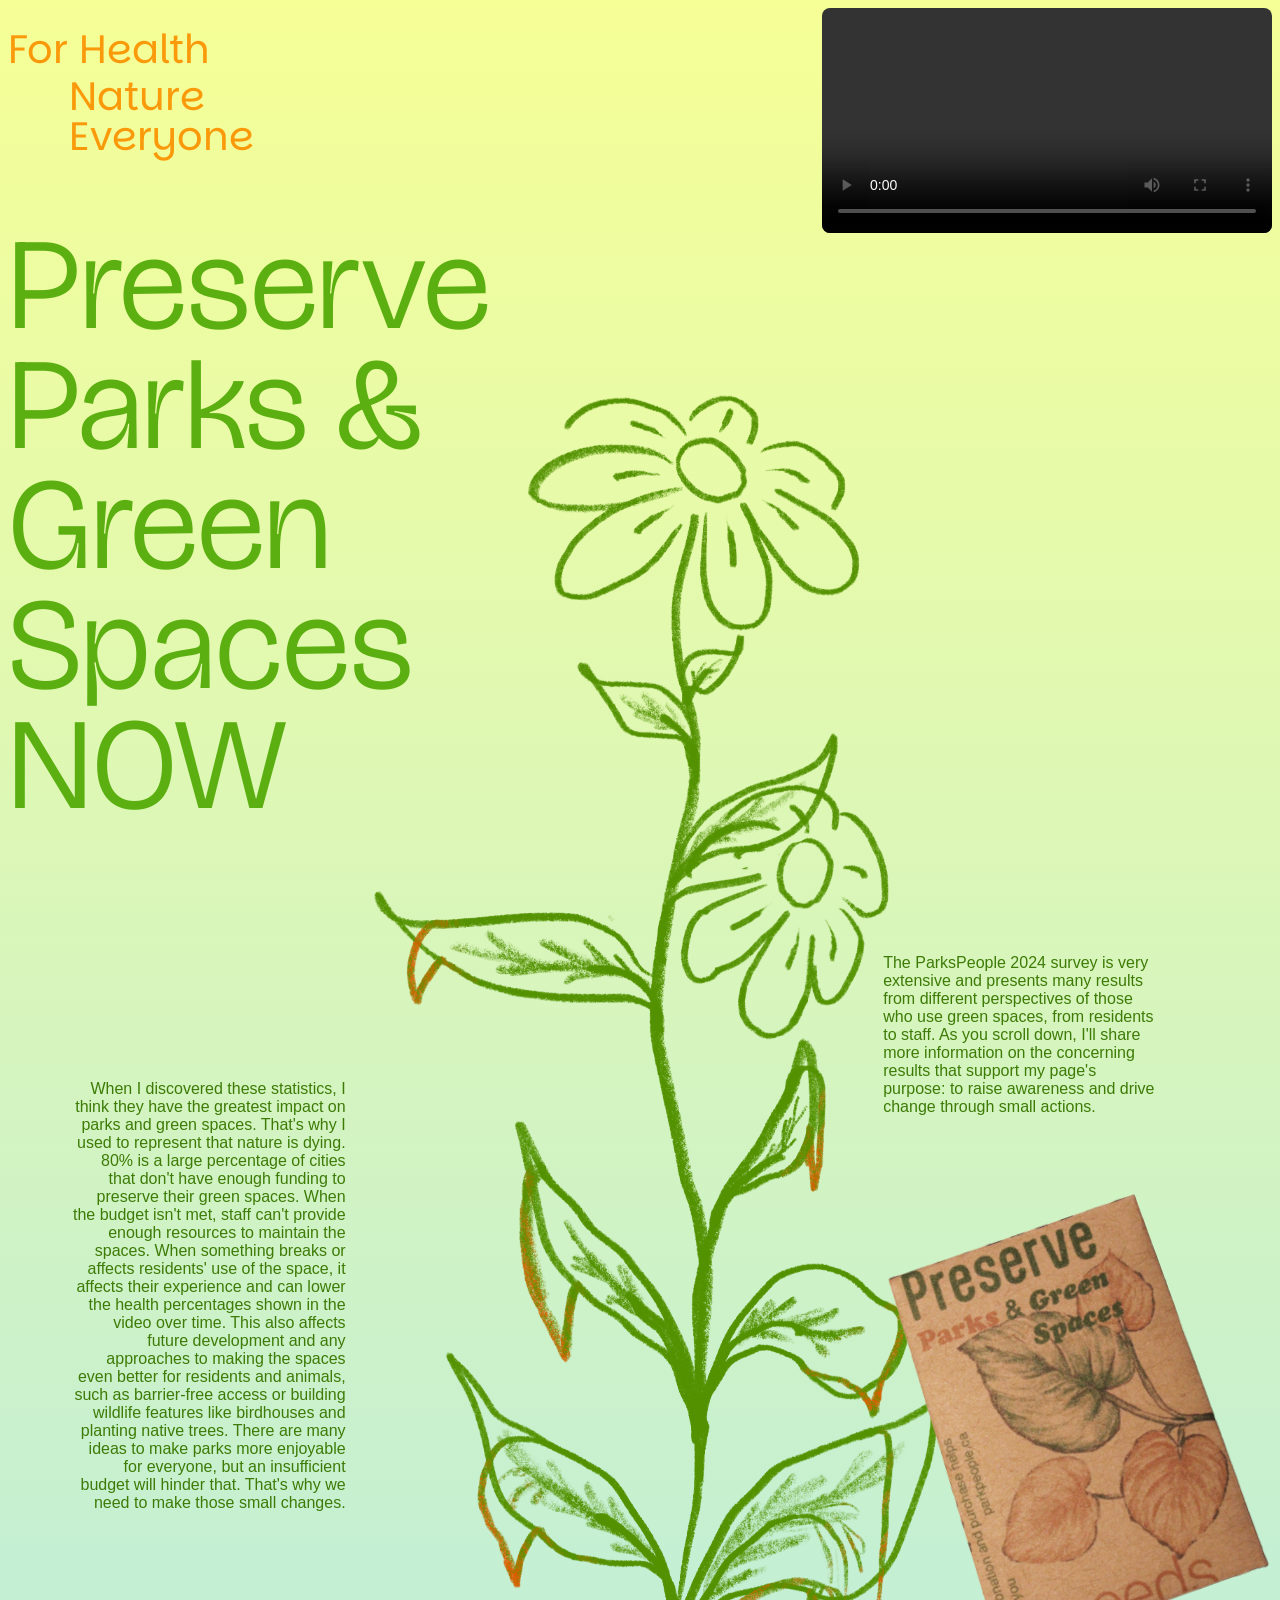
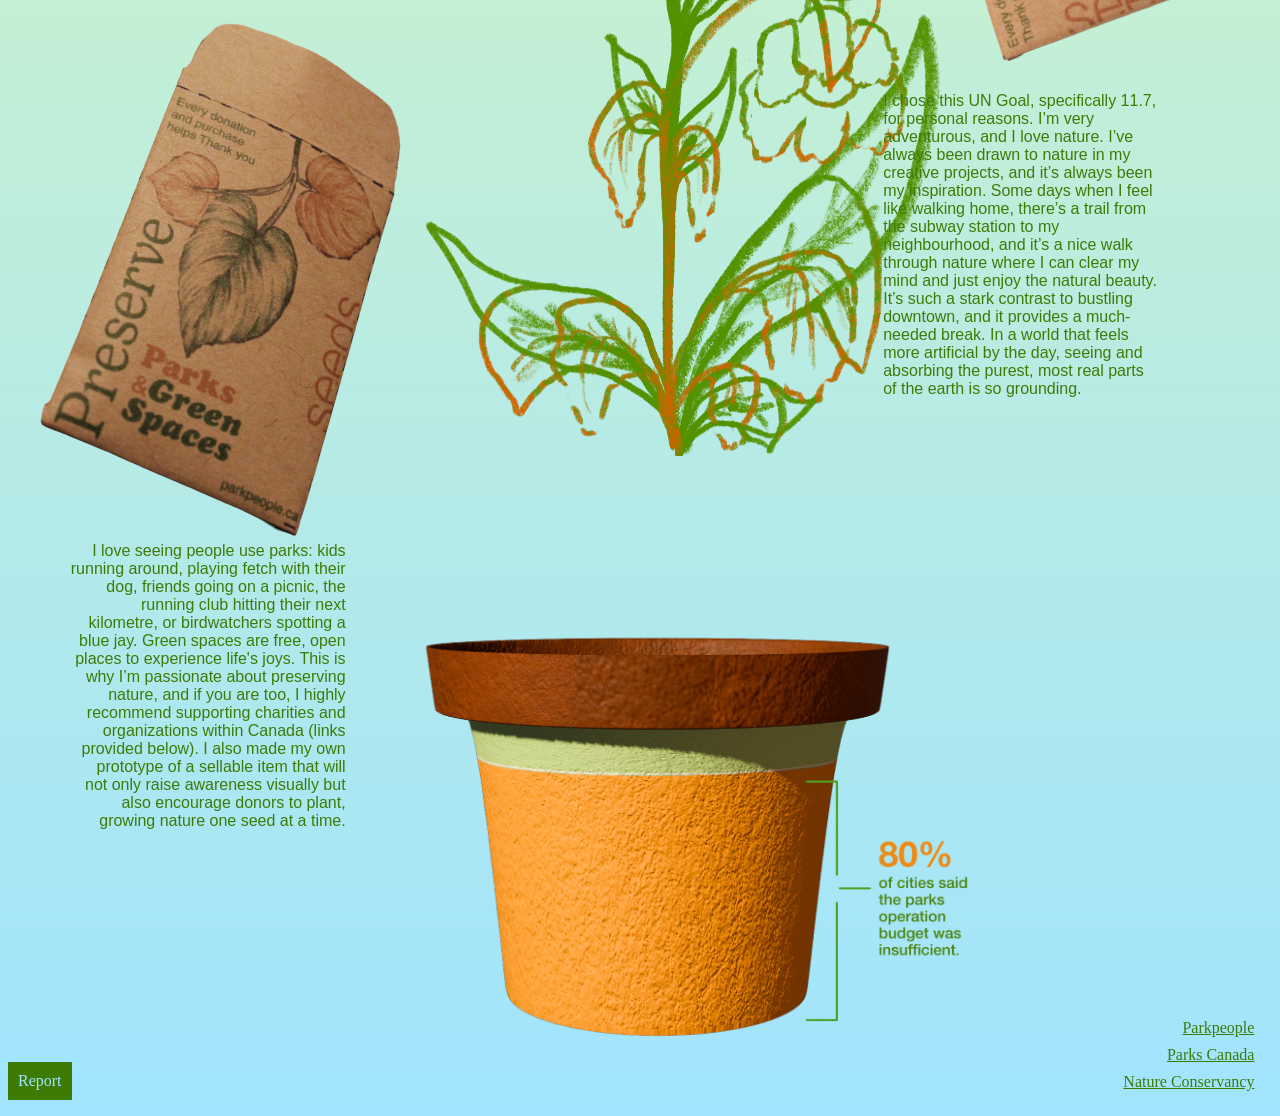
==== index.html @ b97f9db6 "rename homepage" ====
<!DOCTYPE html>
<html lang="en">
<head>
    <meta charset="UTF-8">
    <meta name="viewport" content="width=device-width, initial-scale=1.0">
    <title>UNSDG Campaign</title>
    <link rel="stylesheet" href="css.css">
    <script src="script.js"></script>
    <link rel="preconnect" href="https://fonts.googleapis.com">
<link rel="preconnect" href="https://fonts.gstatic.com" crossorigin>
<link href="https://fonts.googleapis.com/css2?family=Parkinsans:wght@300..800&display=swap" rel="stylesheet">

<link rel="preconnect" href="https://fonts.googleapis.com">
<link rel="preconnect" href="https://fonts.gstatic.com" crossorigin>
<link href="https://fonts.googleapis.com/css2?family=Delius+Swash+Caps&display=swap" rel="stylesheet">

<link rel="preconnect" href="https://fonts.googleapis.com">
<link rel="preconnect" href="https://fonts.gstatic.com" crossorigin>
<link href="https://fonts.googleapis.com/css2?family=Bricolage+Grotesque:opsz,wght@12..96,200..800&family=Delius+Swash+Caps&display=swap" rel="stylesheet">

</head>
<body>
    
    <a href="Report.html" class="report">Report</a>
   
    <h1>For Health<h1>
         <h1 class="h12">Nature <br>Everyone</h1>

    <h class="Parks"> Preserve Parks & <br>Green <br>Spaces NOW</h>


  
    <div class="textbox">

The ParksPeople 2024 survey is very extensive and presents many results from different perspectives of those who use green spaces, from residents to staff. As you scroll down, I'll share more information on the concerning results that support my page's purpose: to raise awareness and drive change through small actions. 
<br><br><br><br><br><br><br><br><br><br><br><br><br><br><br><br><br><br><br><br><br><br><br><br><br><br><br><br><br><br><br><br><br>
    I chose this UN Goal, specifically 11.7, for personal reasons. I’m very adventurous, and I love nature. I’ve always been drawn to nature in my creative projects, and it’s always been my inspiration. Some days when I feel like walking home, there’s a trail from the subway station to my neighbourhood, and it’s a nice walk through nature where I can clear my mind and just enjoy the natural beauty. It’s such a stark contrast to bustling downtown, and it provides a much-needed break. In a world that feels more artificial by the day, seeing and absorbing the purest, most real parts of the earth is so grounding. 

 </div>
 <div class="textbox2">
 When I discovered these statistics, I think they have the greatest impact on parks and green spaces. That's why I used to represent that nature is dying. 80% is a large percentage of cities that don't have enough funding to preserve their green spaces. When the budget isn't met, staff can't provide enough resources to maintain the spaces. When something breaks or affects residents' use of the space, it affects their experience and can lower the health percentages shown in the video over time. This also affects future development and any approaches to making the spaces even better for residents and animals, such as barrier-free access or building wildlife features like birdhouses and planting native trees. There are many ideas to make parks more enjoyable for everyone, but an insufficient budget will hinder that. That's why we need to make those small changes. 
    <br><br><br><br><br><br><br><br><br><br><br><br><br><br><br><br><br><br><br><br><br><br><br><br><br><br><br><br><br><br><br><br><br><br><br><br>
    I love seeing people use parks: kids running around, playing fetch with their dog, friends going on a picnic, the running club hitting their next kilometre, or birdwatchers spotting a blue jay. Green spaces are free, open places to experience life's joys. This is why I’m passionate about preserving nature, and if you are too, I highly recommend supporting charities and organizations within Canada (links provided below). I also made my own prototype of a sellable item that will not only raise awareness visually but also encourage donors to plant, growing nature one seed at a time. 
 </div>

    <img class="pot" src="visuals/NewpotGraph.png">
    <img class="seeds1" src="visuals/SeedPacketIMG.png">
    <img class="seeds2" src="visuals/SeedPaket@IMG.png"> 


<div class="video-player-wrapper">
    <video controls autoplay loop>
        <source src="Social-Media-Post.mp4" type="video/mp4">
    </video>
    </div>

    <div class="plant-container">
        <img class="Plant frame-1" src="visuals/FlowerDie.png">
        <img class="Plant frame-2" src="visuals/FlowerDroop.png">
        <img class="Plant frame-3" src="visuals/FlowerDead.png"> 
    </div>
    <img class="PotData" src="visuals/PotData.png"> 
    <img class="Lines" src="visuals/Lines.png"> 
   <a class="link" href="https://parkpeople.ca">Parkpeople</a>
   <a class="link2" href="https://parks.canada.ca">Parks Canada</a>
<a class="link3" href="https://natureconservancy.ca/en">Nature Conservancy</a>
</body>
</html>
---- css.css ----
body{
    min-height: 300vh;
background: #a1e4ff;
background: linear-gradient(0deg, rgba(161, 228, 255, 1) 0%, rgba(246, 255, 150, 1) 100%, rgba(255, 201, 201, 1) 100%);
    overflow-x: hidden;
    cursor: url('visuals/LEAFcursor.png') 16 16, pointer; 
}
h1{
    width: 37%;
   font-family: 'Parkinsans';
  font-style: normal;
  line-height: 80px;
  font-weight: 400; 
   font-size: 40px;
   top: -2%; 
   position: absolute;
   color: #fa9a0a;

}
.h12{
     width: 37%;
   font-family: 'Parkinsans';
  font-style: normal;
  line-height: 40px;
  font-weight: 400; 
   font-size: 40px;
   top: 5.5%; 
   left: 5.4%; 
   position: absolute;
   color: #fa9a0a;
}

.Parks{
     width: 37%;
 font-family: "Bricolage Grotesque", sans-serif;
    line-height: 120px;
  font-style: normal;
  font-weight: 300; 
   font-size: 130px;
   top: 25%; 
   position: absolute;
   color: #5baf11;

}
h3{
    width: 37%;
    left: 10.3%;
    font-family: 'Parkinsans';
    line-height: 80px;
  font-style: normal;
  font-weight: 800; 
   font-size: 80px;
   top: 23%; 
   position: absolute;
   color: #5baf11;
}
.Now{
     width: 37%;
     left: 8%;
    font-family: 'Parkinsans';
    line-height: 80px;
  font-style: normal;
  font-weight: 300; 
   font-size: 200px;
   top: 62%; 
   position: absolute;
   color: #fa9a0a;
}

h2{
    width: 290px; 
    font-family: Arial, Helvetica, sans-serif;
   font-weight: 500;
   font-size: 16px;
   position: absolute;
   top: 104%;
   right: 70%;
   color: #3d7b06;
   text-align: right;
}
.report{
    position: absolute;
    bottom: -200%;
    padding: 10px; 
    background-color: #3d7b06;
    text-decoration: none;
    color: #a1e4ff;
}
.report:hover, .report:active{
    background-color: #fa9a0a;
}

.textbox{
    width: 275px;
    font-family: Arial, Helvetica, sans-serif;
    font-weight: 500;
    color: #3d7b06;
    position: absolute;
    left: 69%; 
    top: 106%;
}
.textbox2{
    width: 275px; 
    font-family: Arial, Helvetica, sans-serif;
    font-weight: 500;
    color: #3d7b06;
    position: absolute;
    right: 73%;
    top: 120%;
    text-align: right;
}

.seeds1{
    position: absolute;
    top: 130%;
    left: 56%;
    width: 750px;
    transform: rotate(-20deg);
}
.seeds2{
     position: absolute;
    top: 175%;
    left: -12%;
    width: 900px;
    transform: rotate(-20deg);
}


.pot{
    position: absolute;
    top: 240%; 
    left: 32.5%;
    height: 500px;
    z-index: -2;
}
.video-player-wrapper{ 
    display: flex;
    overflow: hidden;
    justify-content: right;
    cursor: url('visuals/LEAFcursor.png') 0 0, auto;

}
.video-player-wrapper video{
    max-width: 450px;
    width: 100%;
    height: auto;
    border-radius: 8px;
    cursor: url('visuals/LEAFcursor.png') 0 0, auto;
}
.PotData{
    position: absolute;
    width: 300px;
    top: 270%; 
    left: 68%;
}
.Lines{
    position: absolute;
    width: 90px;
    top: 262%; 
    left: 62%;
}
.link{
    position: absolute;
    right: 2%;
    bottom: -193%;
    color: #3d7b06;
}
.link2{
    position: absolute;
    right: 2%;
    bottom: -196%;
    color: #3d7b06;
}
.link3{
    position: absolute;
    right: 2%;
    bottom: -199%;
    color: #3d7b06;
}

.plant-container {
    position: absolute;
    top: 34%; 
    left: 25%;
    height: 1750px;
    width: 500px; 
    z-index: -1;
}


.Plant {
    position: absolute;
    top: 0;
    left: 0;
    height: 100%;
    width: auto;
    animation-timeline: scroll(root);
    animation-timing-function: linear;
    animation-fill-mode: both;
}

.frame-1 {
    animation-name: fadeOutEarly;
}

.frame-2 {
    animation-name: fadeInOutMid;
}


.frame-3 {
    animation-name: fadeInLate;
}


@keyframes fadeOutEarly {
    0% { opacity: 1; transform: translateY(0); }
    10% { opacity: 0; transform: translateY(30px); }
    100% { opacity: 0; transform: translateY(30px); }
}

@keyframes fadeInOutMid {
    0% { opacity: 0; transform: translateY(0); }
    10% { opacity: 1; transform: translateY(30px); }
    20% { opacity: 1; transform: translateY(60px); }
    100% { opacity: 0; transform: translateY(60px); }
}

@keyframes fadeInLate {
    0% { opacity: 0; transform: translateY(30px); }
    20% { opacity: 1; transform: translateY(60px); }
    100% { opacity: 1; transform: translateY(60px); }
}
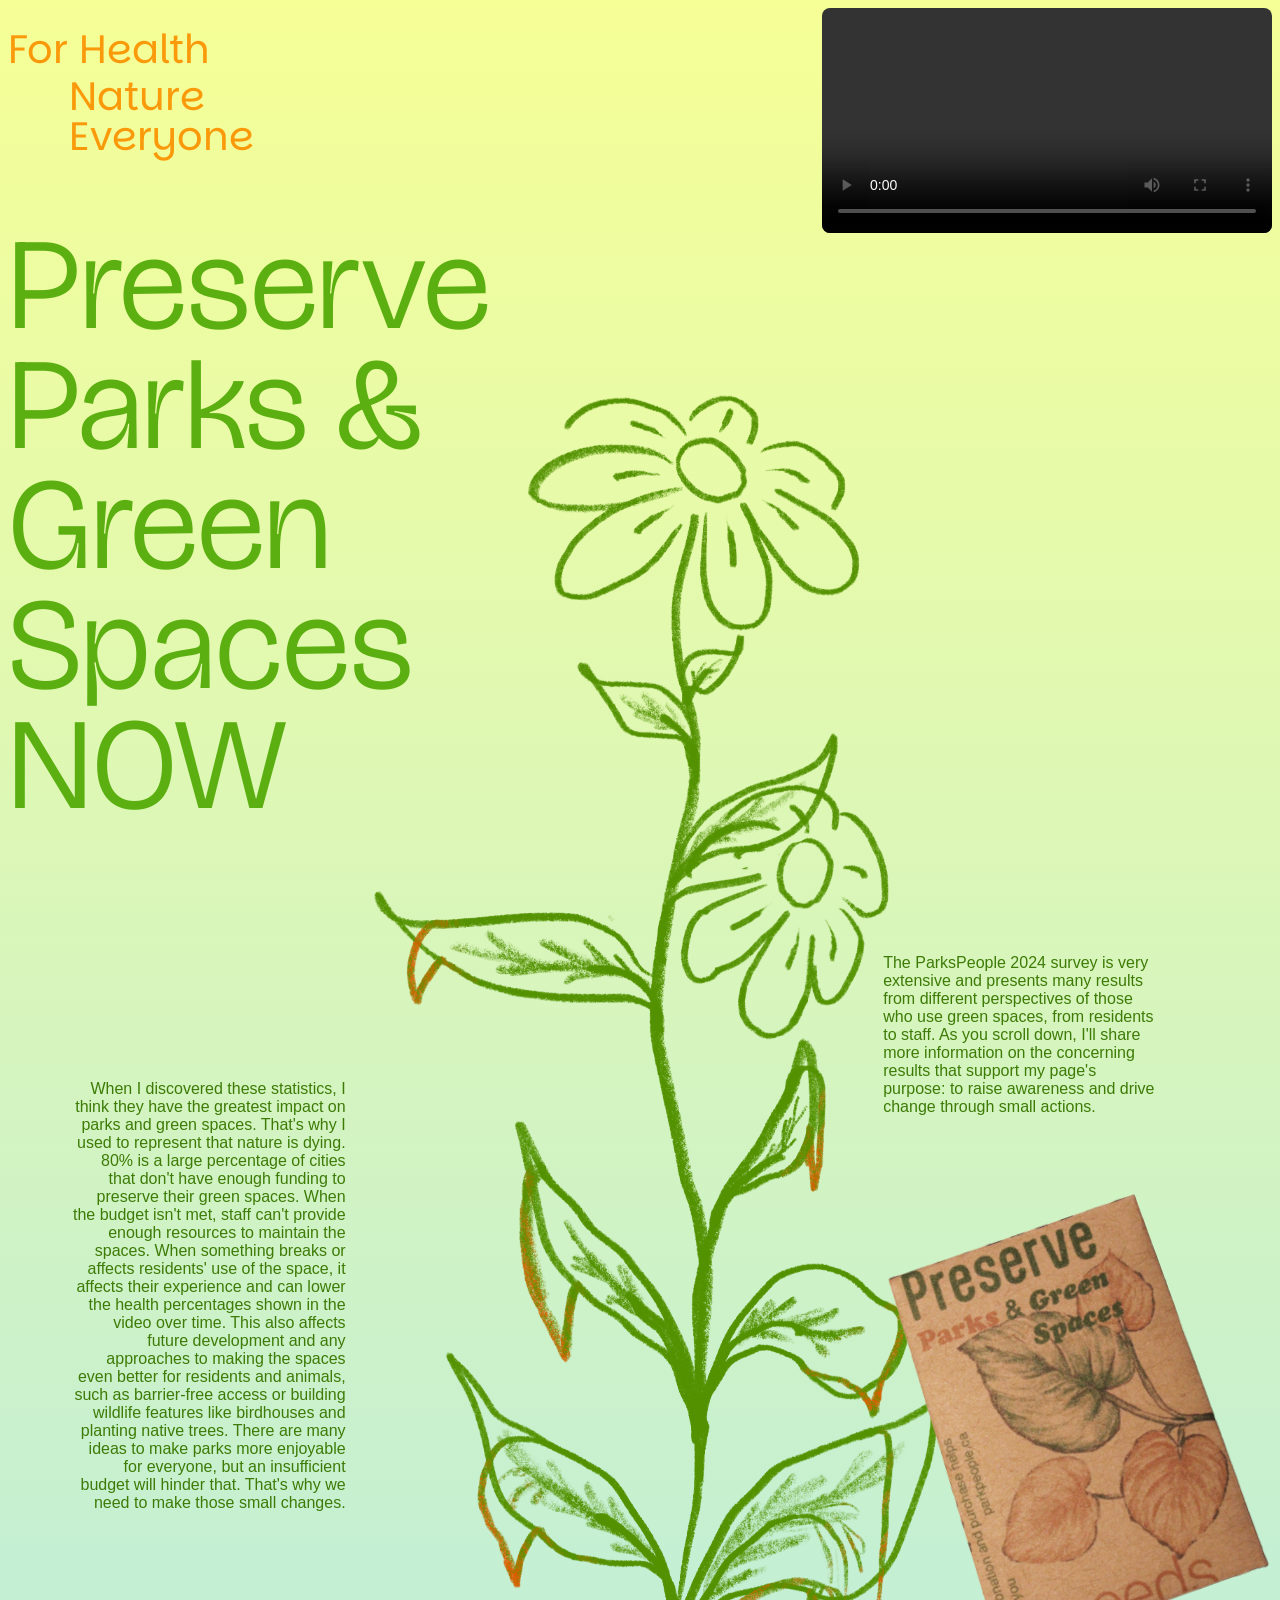
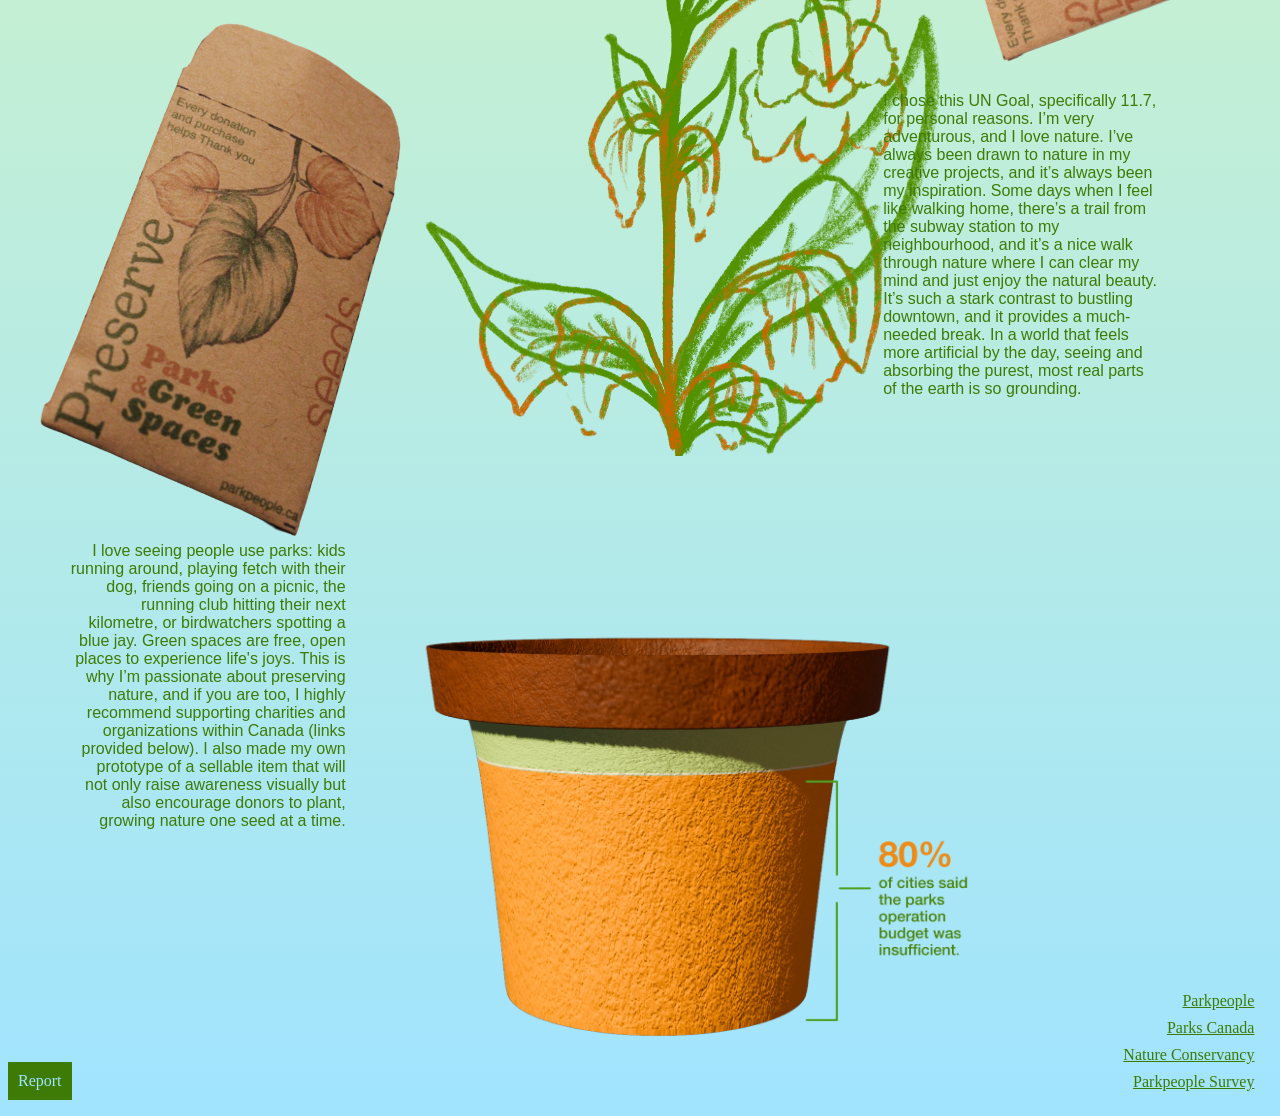
==== commit 1e1f8f8f: "Final push lol" ====
--- a/index.html
+++ b/index.html
@@ -64,5 +64,6 @@
    <a class="link" href="https://parkpeople.ca">Parkpeople</a>
    <a class="link2" href="https://parks.canada.ca">Parks Canada</a>
 <a class="link3" href="https://natureconservancy.ca/en">Nature Conservancy</a>
+<a class="link4" href="https://parkpeople.ca/wp-content/uploads/2024/11/2024-Canadian-City-Parks-Report-English-2024.pdf">Parkpeople Survey</a>
 </body>
 </html>
--- a/css.css
+++ b/css.css
@@ -164,16 +164,22 @@
 .link{
     position: absolute;
     right: 2%;
+    bottom: -190%;
+    color: #3d7b06;
+}
+.link2{
+    position: absolute;
+    right: 2%;
     bottom: -193%;
     color: #3d7b06;
 }
-.link2{
+.link3{
     position: absolute;
     right: 2%;
     bottom: -196%;
     color: #3d7b06;
 }
-.link3{
+.link4{
     position: absolute;
     right: 2%;
     bottom: -199%;
